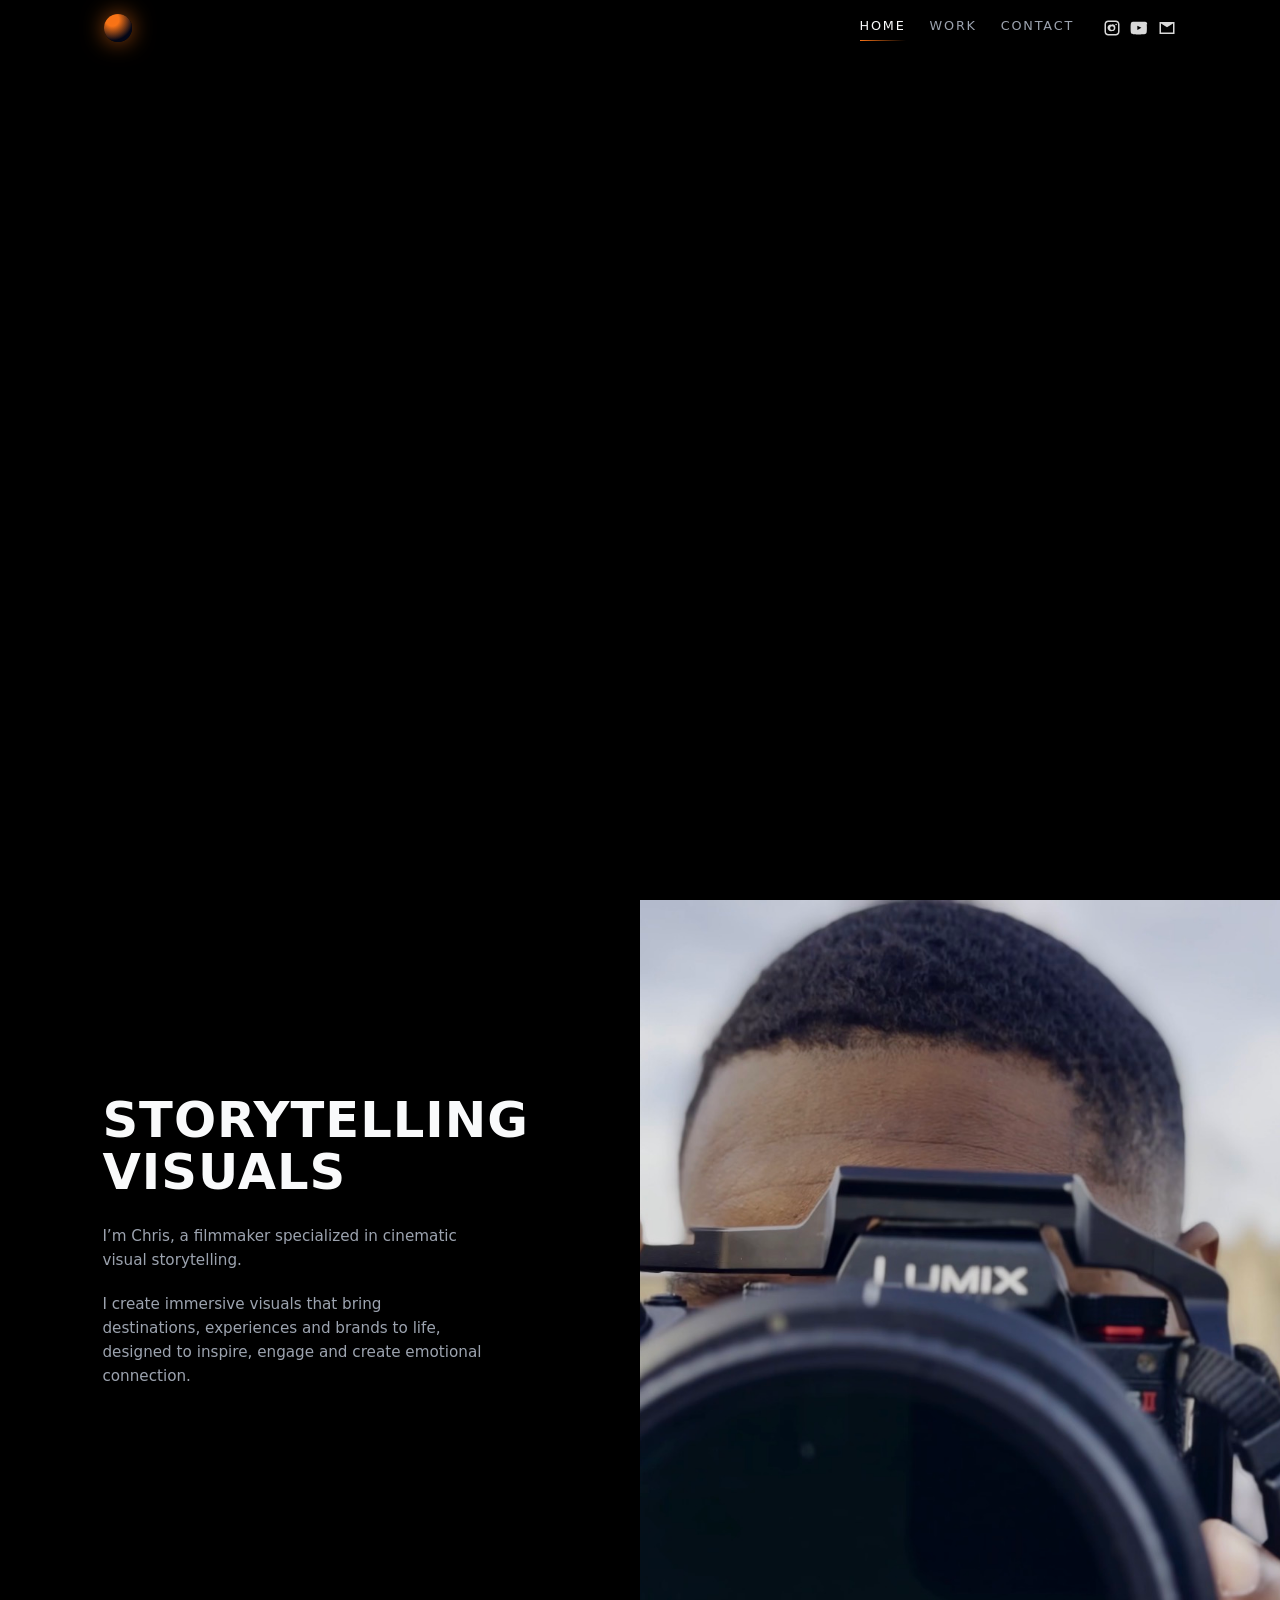
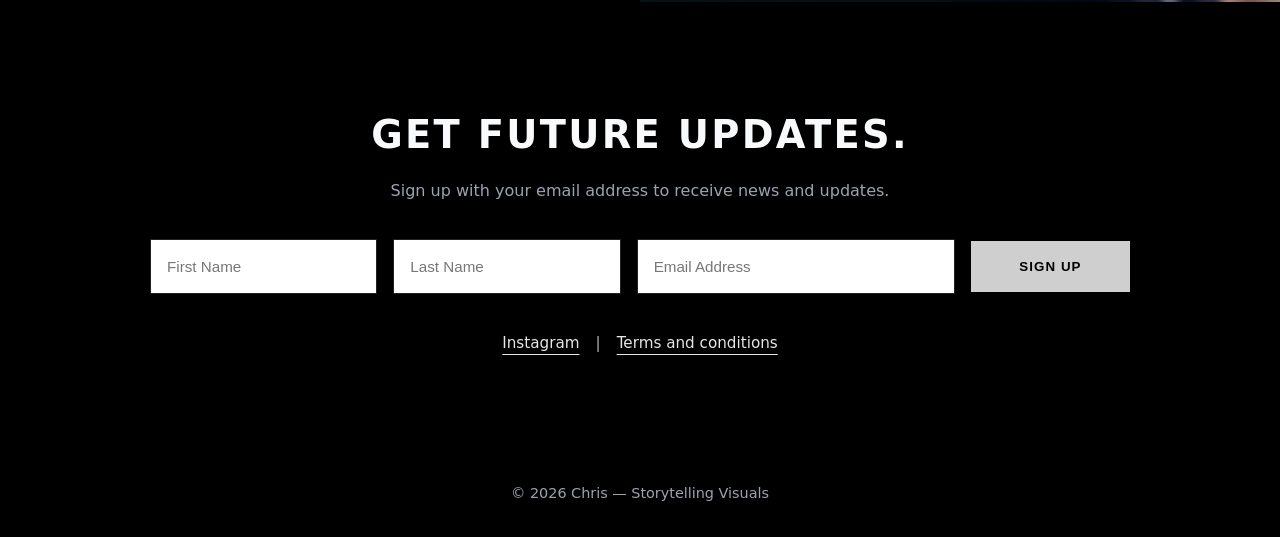
==== index.html @ 480514e5 "remonter racine" ====
<!DOCTYPE html>
<html lang="en">
<head>
  <meta charset="UTF-8" />
  <title>Chris – Storytelling Visuals</title>
  <meta name="viewport" content="width=device-width, initial-scale=1" />
  <link rel="stylesheet" href="style.css" />
</head>
<body class="page">
  <header class="site-header">
    <div class="container">
      <nav class="nav">
        <a href="index.html" class="brand">
          <div class="brand-mark"></div>
          <div class="brand-text">
            <!-- CHANGE ICI : ton nom -->
            <span class="brand-name"></span>
            <!-- CHANGE ICI : ton rôle -->
            <span class="brand-role"></span>
          </div>
        </a>

        <div class="nav-right">
          <div class="nav-links">
            <a href="index.html" class="active">Home</a>
            <a href="work.html">Work</a>
            <a href="contact.html">Contact</a>
          </div>
          <div class="nav-social">
  <a href="https://instagram.com/visualsfromchris" target="_blank" aria-label="Instagram">
    <svg viewBox="0 0 24 24"><path d="M7 2C4.2 2 2 4.2 2 7v10c0 2.8 2.2 5 5 5h10c2.8 0 5-2.2 5-5V7c0-2.8-2.2-5-5-5H7zm10 2c1.7 0 3 1.3 3 3v10c0 1.7-1.3 3-3 3H7c-1.7 0-3-1.3-3-3V7c0-1.7 1.3-3 3-3h10zm-5 3.5A4.5 4.5 0 1 0 12 16a4.5 4.5 0 0 0 0-9zm0 2A2.5 2.5 0 1 1 9.5 12 2.5 2.5 0 0 1 12 9.5zM17.5 6.2a1.1 1.1 0 1 0 0 2.2 1.1 1.1 0 0 0 0-2.2z"/></svg>
  </a>

  <a href="https://youtube.com/@visualsfromchris" target="_blank" aria-label="YouTube">
    <svg viewBox="0 0 24 24"><path d="M23 7s-.2-1.7-.8-2.4c-.8-.8-1.7-.8-2.1-.9C16.8 3.5 12 3.5 12 3.5h0s-4.8 0-8.1.2c-.4.1-1.3.1-2.1.9C1.2 5.3 1 7 1 7S.8 9 .8 11v2c0 2 .2 4 .2 4s.2 1.7.8 2.4c.8.8 1.9.8 2.4.9 1.7.2 7.1.2 7.1.2s4.8 0 8.1-.2c.4-.1 1.3-.1 2.1-.9.6-.7.8-2.4.8-2.4s.2-2 .2-4v-2c0-2-.2-4-.2-4zM9.8 14.6V8.9l5.4 2.9-5.4 2.8z"/></svg>
  </a>

  <a href="mailto:chris.rec709@gmail.com" aria-label="Email">
    <svg viewBox="0 0 24 24"><path d="M2 4h20v16H2V4zm10 7L4 6v12h16V6l-8 5z"/></svg>
  </a>
</div>
</div>

        <!-- Bouton mobile -->
        <button class="nav-toggle" aria-label="Open menu" onclick="toggleMenu()">☰</button>
      </nav>
    </div>

    <!-- MENU OVERLAY MOBILE -->
    <div id="nav-mobile" class="nav-mobile">
      <button class="nav-close" aria-label="Close menu" onclick="toggleMenu()">✕</button>

      <div class="nav-mobile-main">
        <a href="index.html" onclick="toggleMenu()">Home</a>
        <a href="work.html" onclick="toggleMenu()">Work</a>
        <a href="contact.html" onclick="toggleMenu()">Contact</a>
      </div>

      <div class="nav-mobile-footer">
        <a href="https://instagram.com/visualsfromchris" target="_blank" rel="noopener">Instagram</a>
        <a href="https://youtube.com/@visualsfromchris" target="_blank" rel="noopener">YouTube</a>
        <a href="chris.rec709@gmail.com">Email</a>
      </div>
    </div>
  </header>

  <main>
    <!-- HERO VIDÉO PLEIN ÉCRAN SOUS LE HEADER -->
    <section class="hero hero-full">
      <video
        src="assets/hero.mp4"
        autoplay
        muted
        loop
        playsinline
      ></video>
    </section>

    <!-- INTRO (Roy split layout) -->
<section class="intro-split">
  <div class="intro-left">
    <div class="intro-left-inner">
      <h1 class="intro-title">STORYTELLING<br>VISUALS</h1>

      <p class="intro-text">
        I’m Chris, a filmmaker specialized in cinematic visual storytelling.
      </p>
      <p class="intro-text">
        I create immersive visuals that bring destinations, experiences and brands to life,
        designed to inspire, engage and create emotional connection.
      </p>
    </div>
  </div>

  <div class="intro-right" style="background-image:url('assets/intro.jpg');"></div>
</section>



    <!-- NEWSLETTER / UPDATES (Roy style) -->
<section class="updates">
  <div class="updates-inner">

    <!-- (Optionnel) Logos au-dessus comme Roy : si tu veux les garder, laisse ta section "clients" juste au-dessus -->
    <h2 class="updates-title">GET FUTURE UPDATES.</h2>
    <p class="updates-subtitle">Sign up with your email address to receive news and updates.</p>

    <form class="updates-form">
      <input type="text" name="firstName" placeholder="First Name" autocomplete="given-name" />
      <input type="text" name="lastName" placeholder="Last Name" autocomplete="family-name" />
      <input type="email" name="email" placeholder="Email Address" autocomplete="email" required />
      <button type="submit">SIGN UP</button>
    </form>

    <div class="updates-links">
      <a href="https://instagram.com" target="_blank" rel="noopener">Instagram</a>
      <span class="sep">|</span>
      <a href="terms.html">Terms and conditions</a>
    </div>

  </div>
</section>

  </main>

  <footer class="site-footer-min">
  <span>© <span id="year"></span> Chris — Storytelling Visuals</span>
</footer>


  <script>
    // année auto
    const yearEl = document.getElementById("year");
    if (yearEl) {
      yearEl.textContent = new Date().getFullYear();
    }

    function toggleMenu() {
      const nav = document.getElementById("nav-mobile");
      const toggleBtn = document.querySelector(".nav-toggle");
      const isOpen = nav.classList.contains("open");

      if (isOpen) {
        nav.classList.remove("open");
        if (toggleBtn) toggleBtn.textContent = "☰";
        document.body.style.overflow = "";      // re-active le scroll
      } else {
        nav.classList.add("open");
        if (toggleBtn) toggleBtn.textContent = "✕";
        document.body.style.overflow = "hidden"; // bloque le scroll derrière le menu
      }
    }
  </script>
</body>
</html>
---- style.css ----
/* ---------- Variables ---------- */
:root {
  --bg: #050608;
  --bg-soft: #0b0d10;
  --text: #f9fafb;
  --muted: #9ca3af;
  --accent: #f97316;
  --border-subtle: rgba(148, 163, 184, 0.2);
  --radius-lg: 24px;
  --radius-pill: 999px;
  --shadow-soft: 0 18px 40px rgba(0, 0, 0, 0.55);
}

/* ---------- Reset simple ---------- */
*,
*::before,
*::after {
  box-sizing: border-box;
}

html, body {
  margin: 0;
  padding: 0;
 
  width: 100%;
  overflow-x: hidden;   /* pas de débordement horizontal */
  overflow-y: auto;     /* scrollbar verticale normale */
}

body {
  font-family: system-ui, -apple-system, BlinkMacSystemFont, "SF Pro Text", sans-serif;
  background: radial-gradient(circle at top, #111827 0, #020617 55%);
  color: var(--text);
  line-height: 1.6;
}

/* ---------- Layout global ---------- */
.page {
  min-height: auto;
  display: flex;
  flex-direction: column;
}

.container {
  width: 100%;
  max-width: 1120px;
  margin: 0 auto;
  padding: 0 1.5rem;
}

main {
  padding-top: 0;
  margin: 0;
}

/* ---------- Header + nav ---------- */
.site-header {
  position: fixed;
  top: 0;
  left: 0;
  right: 0;
  z-index: 30;
  background: linear-gradient(
    to bottom,
    rgba(0, 0, 0, 0.7),
    rgba(0, 0, 0, 0.0)
  );
  border-bottom: none;
}

.nav {
  display: flex;
  align-items: center;
  justify-content: space-between;
  padding: 0.9rem 0;
}

/* logo */
.brand {
  display: flex;
  align-items: center;
  gap: 0.6rem;
}

.brand-mark {
  width: 28px;
  height: 28px;
  border-radius: 999px;
  background: radial-gradient(circle at 30% 20%, #f97316 0, #f97316 22%, #020617 70%);
  box-shadow: 0 0 22px rgba(249, 115, 22, 0.65);
}

.brand-text {
  display: flex;
  flex-direction: column;
}

.brand-name {
  font-size: 0.95rem;
  letter-spacing: 0.12em;
  text-transform: uppercase;
}

.brand-role {
  font-size: 0.75rem;
  color: var(--muted);
}

/* nav links */
.nav-right {
  display: flex;
  align-items: center;
  gap: 1.8rem;
}

/* desktop links */
.nav-links {
  display: flex;
  align-items: center;
  gap: 1.5rem;
  font-size: 0.8rem;
  text-transform: uppercase;
  letter-spacing: 0.14em;
}

.nav-links a {
  text-decoration: none;
  color: var(--muted);
  position: relative;
  padding-bottom: 0.25rem;
}

.nav-links a:hover {
  color: var(--text);
}

.nav-links a.active {
  color: var(--text);
}

.nav-links a::after {
  content: "";
  position: absolute;
  left: 0;
  bottom: 0;
  height: 1px;
  width: 0;
  background: linear-gradient(to right, var(--accent), transparent);
  transition: width 0.18s ease;
}

.nav-links a:hover::after,
.nav-links a.active::after {
  width: 100%;
}

/* socials */
.nav-social {
  display: flex;
  align-items: center;
  gap: 0.6rem;
  font-size: 0.8rem;
}

.nav-social a{
  width: 18px;
  height: 18px;
  display: inline-flex;
  align-items: center;
  justify-content: center;
  opacity: 0.85;
  transition: opacity .25s ease, transform .25s ease;
}

.nav-social a:hover{
  opacity: 1;
  transform: translateY(-1px);
}

.nav-social svg{
  width: 100%;
  height: 100%;
  fill: currentColor;
}


/* bouton burger */
.nav-toggle {
  display: none;
  font-size: 1.4rem;
  cursor: pointer;
  background: none;
  border: none;
  color: var(--text);
}

/* MENU OVERLAY MOBILE */
.nav-mobile {
  position: fixed;
  inset: 0;                /* top:0; right:0; bottom:0; left:0; */
  background: #f9fafb;
  color: #000;
  display: none;           /* caché par défaut */
  flex-direction: column;
  justify-content: space-between;
  padding: 2rem 2rem 2.5rem;
  z-index: 40;
}

.nav-mobile.open {
  display: flex;
}

.nav-close {
  align-self: flex-end;
  background: none;
  border: none;
  font-size: 1.6rem;
  cursor: pointer;
  color: #000;
}

.nav-mobile-main {
  flex: 1;
  display: flex;
  flex-direction: column;
  justify-content: center;
  gap: 1.5rem;
}

.nav-mobile-main a {
  text-decoration: none;
  font-size: 2rem;
  letter-spacing: 0.12em;
  text-transform: uppercase;
  color: #000;
}

.nav-mobile-main a:hover {
  opacity: 0.7;
}

.nav-mobile-footer {
  display: flex;
  gap: 1rem;
  font-size: 0.9rem;
}

.nav-mobile-footer a {
  text-decoration: none;
  color: #000;
}

.nav-mobile-footer a:hover {
  text-decoration: underline;
}

/* ---------- Sections / textes ---------- */
.section {
  padding: 3.5rem 0 4rem;
}

.section-kicker {
  text-transform: uppercase;
  letter-spacing: 0.24em;
  font-size: 0.7rem;
  color: var(--muted);
}

.section-title {
  font-size: clamp(2.3rem, 4vw, 3rem);
  margin: 0.4rem 0 0.8rem;
}

.section-title .highlight {
  background: linear-gradient(to right, #f97316, #fb923c);
  -webkit-background-clip: text;
  color: transparent;
}

.section-intro {
  max-width: 540px;
  font-size: 0.97rem;
  color: var(--muted);
}

/* ---------- Boutons ---------- */
.btn {
  display: inline-flex;
  align-items: center;
  justify-content: center;
  gap: 0.3rem;
  padding: 0.7rem 1.3rem;
  border-radius: var(--radius-pill);
  border: 1px solid var(--border-subtle);
  font-size: 0.8rem;
  text-transform: uppercase;
  letter-spacing: 0.16em;
  cursor: pointer;
  text-decoration: none;
  color: var(--text);
  background: rgba(15, 23, 42, 0.7);
  box-shadow: 0 10px 25px rgba(0, 0, 0, 0.4);
  transition: background 0.17s ease, transform 0.17s ease, box-shadow 0.17s ease;
}

.btn:hover {
  transform: translateY(-1px);
  box-shadow: 0 17px 35px rgba(0, 0, 0, 0.55);
}

.btn-primary {
  background: linear-gradient(to right, #f97316, #fb923c);
  border-color: transparent;
  color: #111827;
}

.btn-ghost {
  background: transparent;
}

/* ---------- HERO VIDÉO PLEIN ÉCRAN ---------- */
.hero {
  padding: 0;
  margin: 0;
}

.hero-full {
  position: relative;
  width: 100%;
  height: 100vh;       /* la vidéo remplit la fenêtre */
  overflow: hidden;
  background: #000;
}

.hero-full video {
  width: 100%;
  height: 100%;
  object-fit: cover;
  display: block;
  background-color: #000;
}

/* ---------- Clients ---------- */
.clients {
  padding: 0 0 4rem;
}

.clients-row {
  display: flex;
  flex-wrap: wrap;
  gap: 1.5rem;
  align-items: center;
  margin-top: 1.5rem;
}

.client-logo {
  height: 26px;
  opacity: 0.7;
  filter: grayscale(1);
}

/* ---------- Newsletter simple ---------- */
.newsletter {
  padding: 0 0 4rem;
}

.newsletter-card {
  border-radius: var(--radius-lg);
  background: radial-gradient(circle at top left, #111827 0, #020617 55%);
  border: 1px solid var(--border-subtle);
  padding: 2rem 1.5rem;
  max-width: 520px;
}

.news-form {
  margin-top: 1.4rem;
  display: flex;
  flex-wrap: wrap;
  gap: 0.8rem;
}

.news-form input {
  flex: 1;
  min-width: 170px;
  padding: 0.65rem 0.9rem;
  border-radius: 999px;
  border: 1px solid rgba(55, 65, 81, 0.8);
  background: #020617;
  color: var(--text);
  font-size: 0.85rem;
}

.news-form input::placeholder {
  color: var(--muted);
}

/* ---------- Work ---------- */
.work-grid {
  display: grid;
  grid-template-columns: repeat(auto-fit, minmax(260px, 1fr));
  gap: 1.7rem;
}

.work-card {
  border-radius: var(--radius-lg);
  overflow: hidden;
  background: #020617;
  border: 1px solid var(--border-subtle);
  box-shadow: var(--shadow-soft);
  display: flex;
  flex-direction: column;
}

.work-thumb {
  position: relative;
  overflow: hidden;
}

.work-thumb img {
  width: 100%;
  display: block;
  height: 220px;
  object-fit: cover;
  transition: transform 0.25s ease;
}

.work-card:hover .work-thumb img {
  transform: scale(1.05);
}

.work-info {
  padding: 1.1rem 1.2rem 1.2rem;
}

.work-title {
  font-size: 0.95rem;
  letter-spacing: 0.12em;
  text-transform: uppercase;
  margin-bottom: 0.4rem;
}

.work-meta {
  font-size: 0.8rem;
  color: var(--muted);
}

/* ---------- Contact ---------- */
.contact-grid {
  display: grid;
  grid-template-columns: minmax(0, 1.1fr) minmax(0, 1fr);
  gap: 2.5rem;
  align-items: flex-start;
}

.contact-card {
  border-radius: var(--radius-lg);
  background: radial-gradient(circle at top left, #111827 0, #020617 55%);
  border: 1px solid var(--border-subtle);
  padding: 1.8rem 1.6rem 2rem;
  box-shadow: var(--shadow-soft);
}

.form-field {
  display: flex;
  flex-direction: column;
  gap: 0.3rem;
  margin-bottom: 1rem;
}

.form-field label {
  font-size: 0.8rem;
  letter-spacing: 0.12em;
  text-transform: uppercase;
  color: var(--muted);
}

.form-field input,
.form-field textarea {
  border-radius: 14px;
  border: 1px solid rgba(55, 65, 81, 0.9);
  background: #020617;
  color: var(--text);
  padding: 0.7rem 0.8rem;
  font-size: 0.9rem;
  resize: vertical;
  min-height: 44px;
}

.form-field textarea {
  min-height: 120px;
}

.form-field input::placeholder,
.form-field textarea::placeholder {
  color: var(--muted);
}

/* ---------- Footer ---------- */
.site-footer {
  padding: 1.5rem 0 2rem;
  border-top: 1px solid rgba(148, 163, 184, 0.12);
  font-size: 0.8rem;
  color: var(--muted);
}

.footer-row {
  display: flex;
  align-items: center;
  justify-content: space-between;
  gap: 1rem;
  flex-wrap: wrap;
}

/* ---------- Responsive ---------- */
@media (max-width: 768px) {
  .nav-right {
    display: none;   /* on cache les liens inline */
  }

  .nav-toggle {
    display: block;  /* on affiche le burger */
  }

  .section {
    padding: 2.8rem 0 3.2rem;
  }
}

/* Scrollbar style (Safari, Chrome, Edge) */
::-webkit-scrollbar {
  width: 8px;               /* épaisseur */
  height: 8px;
}

::-webkit-scrollbar-track {
  background: transparent;   /* invisible comme macOS */
}

::-webkit-scrollbar-thumb {
  background: rgba(110, 110, 110, 0.55);  /* gris Apple */
  border-radius: 20px;                     /* arrondi */
}

::-webkit-scrollbar-thumb:hover {
  background: rgba(140, 140, 140, 0.65);   /* gris plus clair au survol */
}
/* ---------- PAGE WORK : TUILES PLEINE LARGEUR ---------- */

.work-main {
  flex: 1;
  padding-top: 72px;  /* laisse la place au header fixe */
  margin: 0;
}

.work-list {
  padding-top: 0;
  padding-bottom: 3.5rem;
}

.work-tiles {
  display: flex;
  flex-direction: column;
  gap: 1.5rem;
}

/* tuile = bande horizontale pleine largeur */
.work-tile {
  width: 100%;
  min-height: 260px;
  background-size: cover;
  background-position: center center;
  background-repeat: no-repeat;
  display: flex;
  align-items: center;
}

/* lien texte centré verticalement, à gauche */
.work-tile-title {
  margin-left: 8%;
  text-decoration: none;
  color: #f9fafb;
  font-size: 1.6rem;
  font-weight: 700;
  text-transform: uppercase;
  letter-spacing: 0.16em;
  text-shadow: 0 0 18px rgba(0, 0, 0, 0.9);
  border-bottom: 2px solid #f9fafb;
  padding-bottom: 0.2rem;
}

.work-tile-title:hover {
  opacity: 0.8;
}

/* mobile */
@media (max-width: 768px) {
  .work-tile {
    min-height: 200px;
  }

  .work-tile-title {
    font-size: 1.1rem;
    margin-left: 6%;
    letter-spacing: 0.12em;
  }
}
/* ---------- PAGES PROJET ---------- */

.project-hero {
  padding-top: 0;
  padding-bottom: 2.5rem;
  background: #000;
}

.project-video-frame {
  max-width: 1080px;
  margin: 0 auto;
  padding: 4.5rem 1.5rem 2rem;
}

.project-video-frame video {
  width: 100%;
  height: auto;
  display: block;
  border-radius: 12px;
  background: #000;
}

/* texte du projet */
.project-text-section {
  padding-top: 2rem;
  padding-bottom: 2rem;
}

.project-text h1 {
  font-size: clamp(2.1rem, 4vw, 2.6rem);
  margin-bottom: 0.8rem;
}

.project-text p {
  max-width: 720px;
  font-size: 0.98rem;
  color: var(--muted);
}

/* galerie 8 emplacements */
.project-gallery-section {
  padding-top: 1rem;
  padding-bottom: 4rem;
}

.project-gallery {
  display: grid;
  grid-template-columns: repeat(4, minmax(0, 1fr));
  gap: 1rem;
}

.project-media {
  background: #020617;
  border-radius: 10px;
  overflow: hidden;
  aspect-ratio: 4 / 3;
  display: flex;
  align-items: center;
  justify-content: center;
}

.project-media img,
.project-media video {
  width: 100%;
  height: 100%;
  object-fit: cover;
  display: block;
}

/* mobile / tablette */
@media (max-width: 1024px) {
  .project-gallery {
    grid-template-columns: repeat(2, minmax(0, 1fr));
  }

  .project-video-frame {
    padding-top: 3.5rem;
  }
}

@media (max-width: 640px) {
  .project-gallery {
    grid-template-columns: repeat(2, minmax(0, 1fr));
    gap: 0.7rem;
  }

  .project-video-frame {
    padding-top: 3rem;
    padding-left: 1rem;
    padding-right: 1rem;
  }
}
/* =========================
   ROY INTRO SPLIT
   ========================= */

.intro-split{
  width: 100%;
  display: grid;
  grid-template-columns: 1fr 1fr;
  min-height: 78vh;              /* ajuste: 70vh / 85vh selon ton goût */
  background: #000;              /* base noire */
}

/* Colonne gauche (bloc noir + padding large) */
.intro-left{
  background: #000;
  display: flex;
  align-items: center;           /* Roy vibe: contenu centré verticalement */
}

.intro-left-inner{
  width: 100%;
  max-width: 560px;
  padding: clamp(3.5rem, 6vw, 6rem);
  padding-left: clamp(3.5rem, 8vw, 8rem); /* plus de “vide” comme Roy */
}

/* Titres + texte (plus proche Roy) */
.intro-title{
  margin: 0 0 1.6rem;
  font-size: clamp(2.3rem, 4.2vw, 3.1rem);
  line-height: 1.05;
  letter-spacing: 0.02em;
  text-transform: uppercase;
}

.intro-text{
  margin: 0 0 1.2rem;
  max-width: 520px;
  font-size: 0.95rem;
  color: var(--muted);
}

/* Colonne droite : image plein cadre */
.intro-right{
  background-size: cover;
  background-position: center;
  background-repeat: no-repeat;
  min-height: 78vh;
}

/* Mobile: texte puis image dessous */
@media (max-width: 900px){
  .intro-split{
    grid-template-columns: 1fr;
    min-height: auto;
  }

  .intro-left{
    align-items: flex-start;
  }

  .intro-left-inner{
    max-width: 680px;
    padding: 3rem 1.5rem 2rem;
  }

  .intro-right{
    min-height: 52vh;
  }
}
/* =========================
   ROY UPDATES (newsletter)
   ========================= */

.updates{
  background: #000;
  padding: clamp(4rem, 8vw, 7rem) 1.5rem;
}

.updates-inner{
  max-width: 1180px;
  margin: 0 auto;
  text-align: center;
}

.updates-title{
  margin: 0 0 0.75rem;
  font-size: clamp(1.6rem, 3.2vw, 2.4rem);
  letter-spacing: 0.06em;
  text-transform: uppercase;
}

.updates-subtitle{
  margin: 0 0 2.25rem;
  font-size: 1rem;
  color: var(--muted);
}

/* Form en 4 colonnes (Roy) */
.updates-form{
  display: grid;
  grid-template-columns: 1fr 1fr 1.4fr 0.7fr;
  gap: 1rem;
  align-items: center;
  max-width: 980px;
  margin: 0 auto 2.25rem;
}

.updates-form input{
  width: 100%;
  padding: 1.1rem 1rem;
  border: 1px solid #222;
  background: #fff;
  color: #000;
  outline: none;
  border-radius: 0; /* Roy: carré */
  font-size: 0.95rem;
}

.updates-form input::placeholder{
  color: #777;
}

.updates-form button{
  width: 100%;
  padding: 1.1rem 1rem;
  border: 0;
  background: #cfcfcf; /* Roy: bouton gris */
  color: #000;
  border-radius: 0;
  font-weight: 700;
  letter-spacing: 0.08em;
  text-transform: uppercase;
  cursor: pointer;
}

.updates-form button:hover{
  filter: brightness(0.95);
}

/* Liens centrés (Instagram | Terms...) */
.updates-links{
  display: inline-flex;
  gap: 1rem;
  align-items: center;
  font-size: 0.95rem;
}

.updates-links a{
  color: #fff;
  text-decoration: underline;
  text-underline-offset: 6px;
  opacity: 0.9;
}

.updates-links .sep{
  opacity: 0.7;
}

/* Responsive : stack propre en mobile */
@media (max-width: 900px){
  .updates-form{
    grid-template-columns: 1fr;
  }
}

/* =========================
   Footer minimal
   ========================= */

.site-footer-min{
  background: #000;
  padding: 1.5rem 1.5rem 2rem;
  text-align: center;
  color: var(--muted);
  font-size: 0.9rem;
}
/* =========================
   CONTACT (Roy split + newsletter UI)
   ========================= */

.contact-split{
  width: 100%;
  display: grid;
  grid-template-columns: 1fr 1fr;
  min-height: auto;
  background: #000;
}

/* gauche: identique intro */
.contact-left{
  background: #000;
  display: flex;
  align-items: center;
}

.contact-left-inner{
  width: 100%;
  max-width: 560px;
  padding: clamp(3.5rem, 6vw, 6rem);
  padding-left: clamp(3.5rem, 8vw, 8rem);
}

.contact-title{
  margin: 0 0 1.6rem;
  font-size: clamp(2.3rem, 4.2vw, 3.1rem);
  line-height: 1.05;
  letter-spacing: 0.02em;
  text-transform: uppercase;
}

.contact-text{
  margin: 0 0 1.2rem;
  max-width: 520px;
  font-size: 0.95rem;
  color: var(--muted);
}

/* droite: zone formulaire */
.contact-right{
  background: #000;
  display: flex;
  align-items: center;
  justify-content: center;
  padding: clamp(2.5rem, 5vw, 4rem);
}

.contact-form-wrap{
  width: 100%;
  max-width: 620px;
  text-align: center;
}

.contact-form-title{
  margin: 0 0 0.75rem;
  font-size: clamp(1.4rem, 2.8vw, 2rem);
  letter-spacing: 0.06em;
  text-transform: uppercase;
}

.contact-form-subtitle{
  margin: 0 0 2rem;
  color: var(--muted);
}

/* Form style newsletter */
.contact-form{
  display: grid;
  grid-template-columns: 1fr 1fr;
  gap: 1rem;
  margin: 0 auto 2rem;
}

.contact-form input,
.contact-form textarea{
  width: 100%;
  padding: 1.1rem 1rem;
  border: 1px solid #222;
  background: #fff;
  color: #000;
  outline: none;
  border-radius: 0;
  font-size: 0.95rem;
}

.contact-form textarea{
  grid-column: 1 / -1;
  resize: vertical;
  min-height: 160px;
}

.contact-form input::placeholder,
.contact-form textarea::placeholder{
  color: #777;
}

.contact-form button{
  grid-column: 1 / -1;
  width: 100%;
  padding: 1.1rem 1rem;
  border: 0;
  background: #cfcfcf;
  color: #000;
  border-radius: 0;
  font-weight: 700;
  letter-spacing: 0.08em;
  text-transform: uppercase;
  cursor: pointer;
}

.contact-form button:hover{
  filter: brightness(0.95);
}

/* liens bas */
.contact-links{
  display: inline-flex;
  gap: 1rem;
  align-items: center;
  font-size: 0.95rem;
}

.contact-links a{
  color: #fff;
  text-decoration: underline;
  text-underline-offset: 6px;
  opacity: 0.9;
}

.contact-links .sep{
  opacity: 0.7;
}

/* Responsive */
@media (max-width: 900px){
  .contact-split{
    grid-template-columns: 1fr;
    min-height: auto;
  }

  .contact-left{
    align-items: flex-start;
  }

  .contact-left-inner{
    max-width: 680px;
    padding: 3rem 1.5rem 2rem;
  }

  .contact-right{
    padding: 2rem 1.5rem 3rem;
  }

  .contact-form{
    grid-template-columns: 1fr;
  }
}
/* FIX GAP BETWEEN HEADER AND CONTACT SECTION */

main {
  margin-top: 0;
  padding-top: 0;
}

/* ===== FINAL FIX : CONTACT ===== */
.contact-page main {
  flex: 0 0 auto;
}
/* Contact – compensate fixed header (desktop only) */
@media (min-width: 900px) {
  .contact-page .contact-split {
    padding-top: 100px; /* ≈ hauteur réelle de ton header */
  }
/* Force icon color (Instagram / YouTube / Mail) */
.nav-social a {
  color: #fff;          /* ou var(--text) si tu as une variable */
  text-decoration: none;
}

/* =========================
   TERMS PAGE (Roy editorial)
   ========================= */

.terms-hero{
  background:#000;
  padding: clamp(6rem, 10vw, 8rem) 1.5rem 4rem;
}

.terms-hero-inner{
  max-width: 1100px;
  margin: 0 auto;
}

.terms-title{
  font-size: clamp(2.2rem, 4vw, 3rem);
  letter-spacing: 0.08em;
  text-transform: uppercase;
}

/* Content */
.terms-content{
  background:#000;
  padding: 3rem 1.5rem 6rem;
}

.terms-inner{
  max-width: 820px;
  margin: 0 auto;
}

.terms-inner h2{
  margin: 0 0 0.5rem;
  font-size: 1.4rem;
}

.terms-inner h3{
  margin: 2.5rem 0 0.8rem;
  font-size: 1.1rem;
  text-transform: uppercase;
  letter-spacing: 0.05em;
}

.terms-inner p{
  margin: 0 0 1.2rem;
  line-height: 1.7;
  color: #eaeaea;
}

.terms-inner .muted{
  color: var(--muted);
}
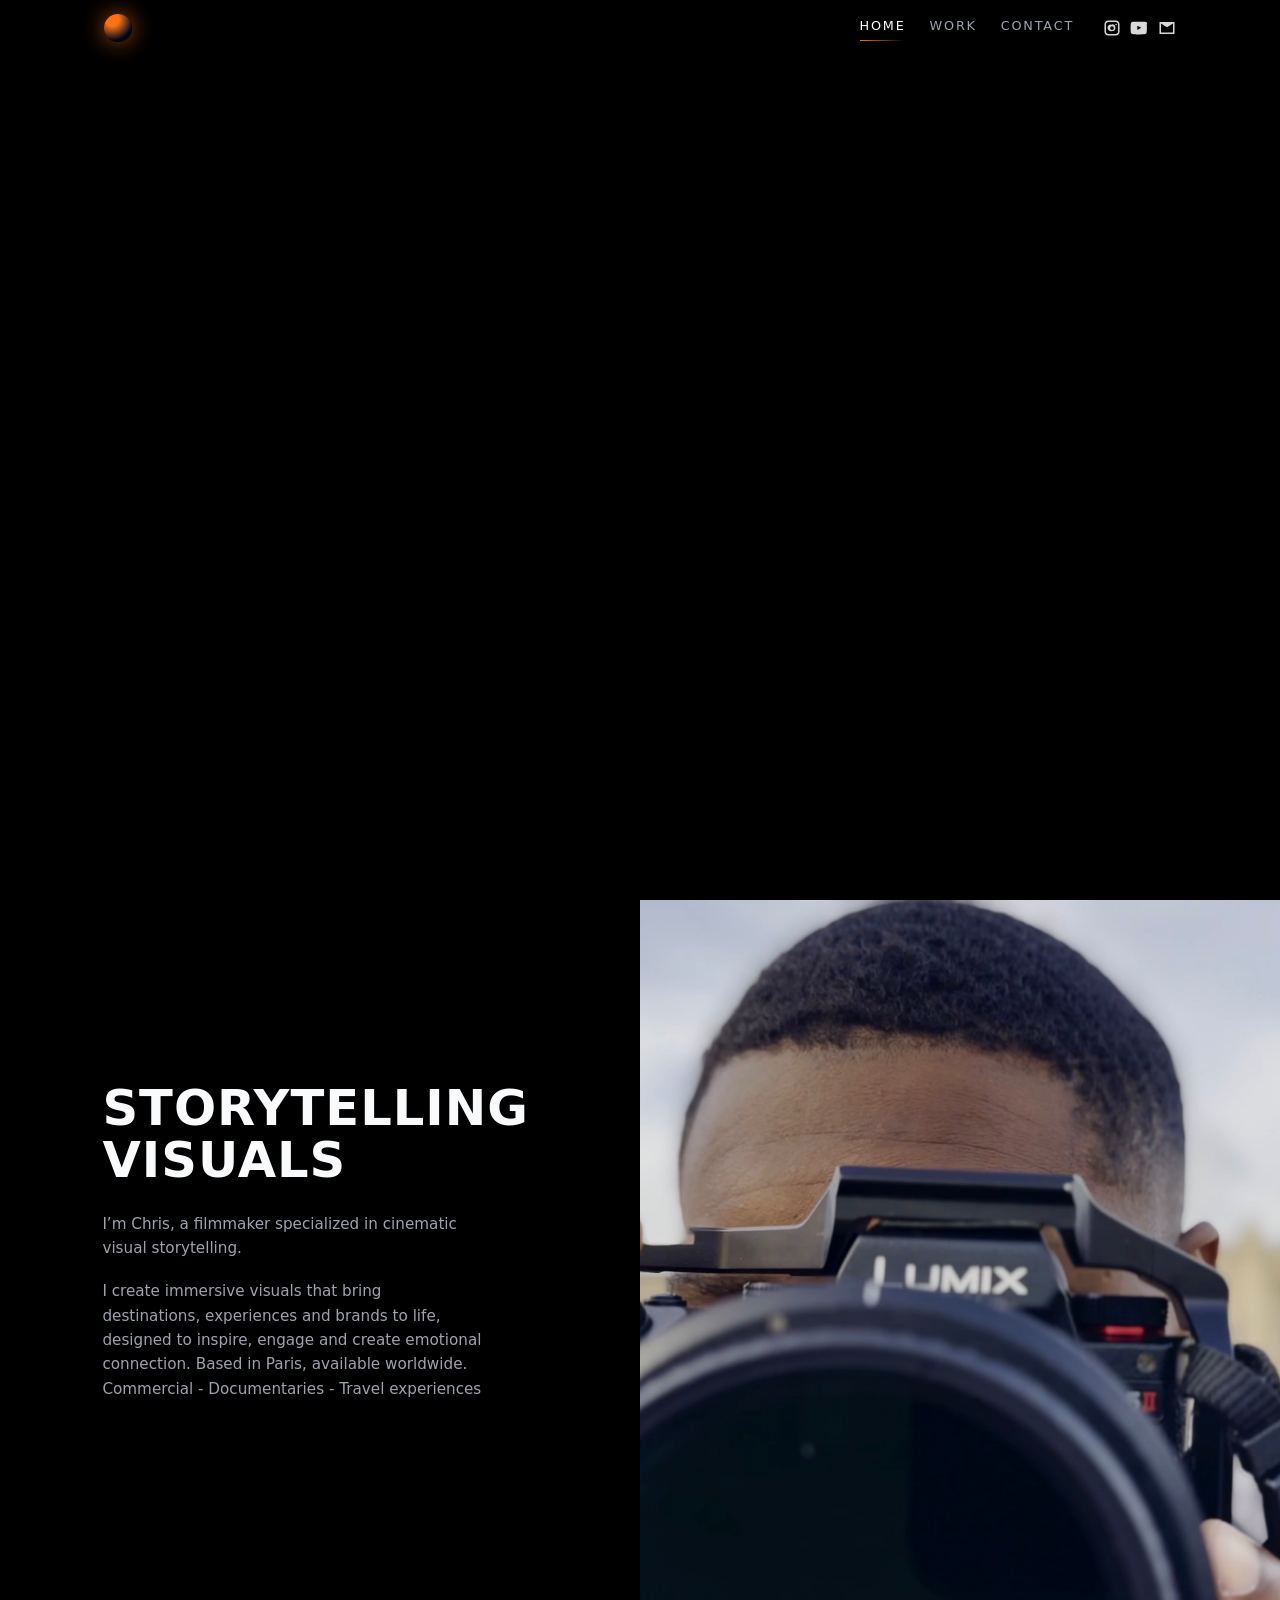
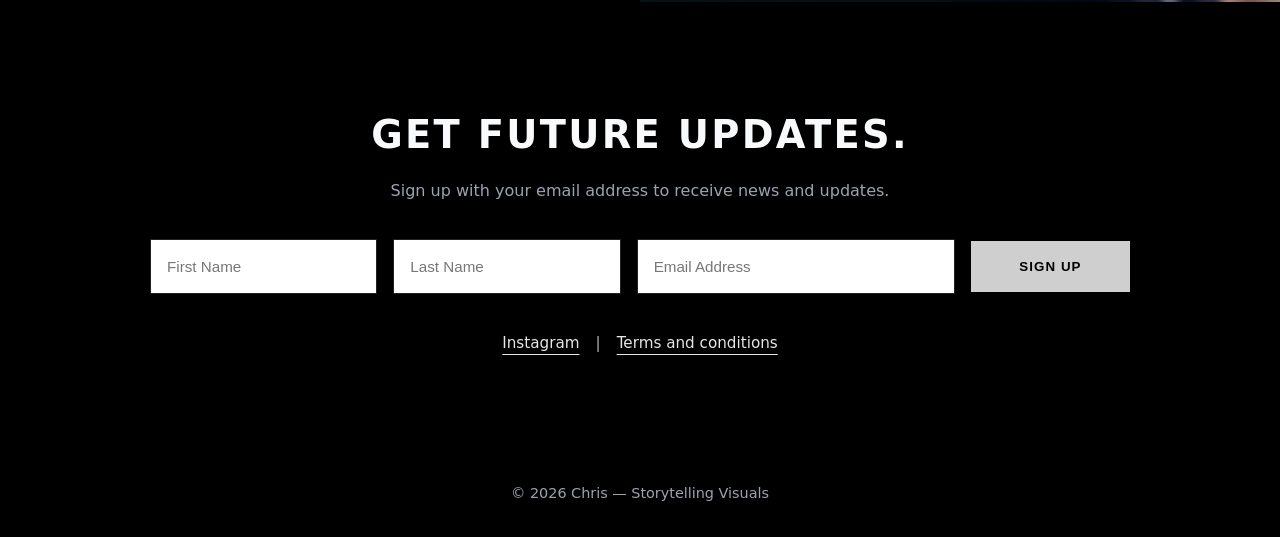
==== commit a2fe4822: "Update index.html" ====
--- a/index.html
+++ b/index.html
@@ -88,6 +88,9 @@
       <p class="intro-text">
         I create immersive visuals that bring destinations, experiences and brands to life,
         designed to inspire, engage and create emotional connection.
+        Based in Paris, available worldwide.
+        
+        Commercial - Documentaries - Travel experiences
       </p>
     </div>
   </div>
--- a/style.css
+++ b/style.css
@@ -328,17 +328,38 @@
 .hero-full {
   position: relative;
   width: 100%;
-  height: 100vh;       /* la vidéo remplit la fenêtre */
+  height: 100vh;
+  height: 100svh; /* meilleur sur mobile */
   overflow: hidden;
   background: #000;
 }
 
-.hero-full video {
+.hero-full video,
+.hero-video {
+  position: absolute;
+  inset: 0;
   width: 100%;
   height: 100%;
   object-fit: cover;
+  object-position: center center;
   display: block;
   background-color: #000;
+}
+
+/* ---------- HERO MOBILE FIX ---------- */
+@media (max-width: 768px) {
+  .hero-full {
+    height: 100svh;
+    min-height: 100svh;
+  }
+
+  .hero-full video,
+  .hero-video {
+    width: 100%;
+    height: 100%;
+    object-fit: cover;
+    object-position: center top;
+  }
 }
 
 /* ---------- Clients ---------- */
@@ -1055,6 +1076,7 @@
   color: #fff;          /* ou var(--text) si tu as une variable */
   text-decoration: none;
 }
+ } 
 
 /* =========================
    TERMS PAGE (Roy editorial)
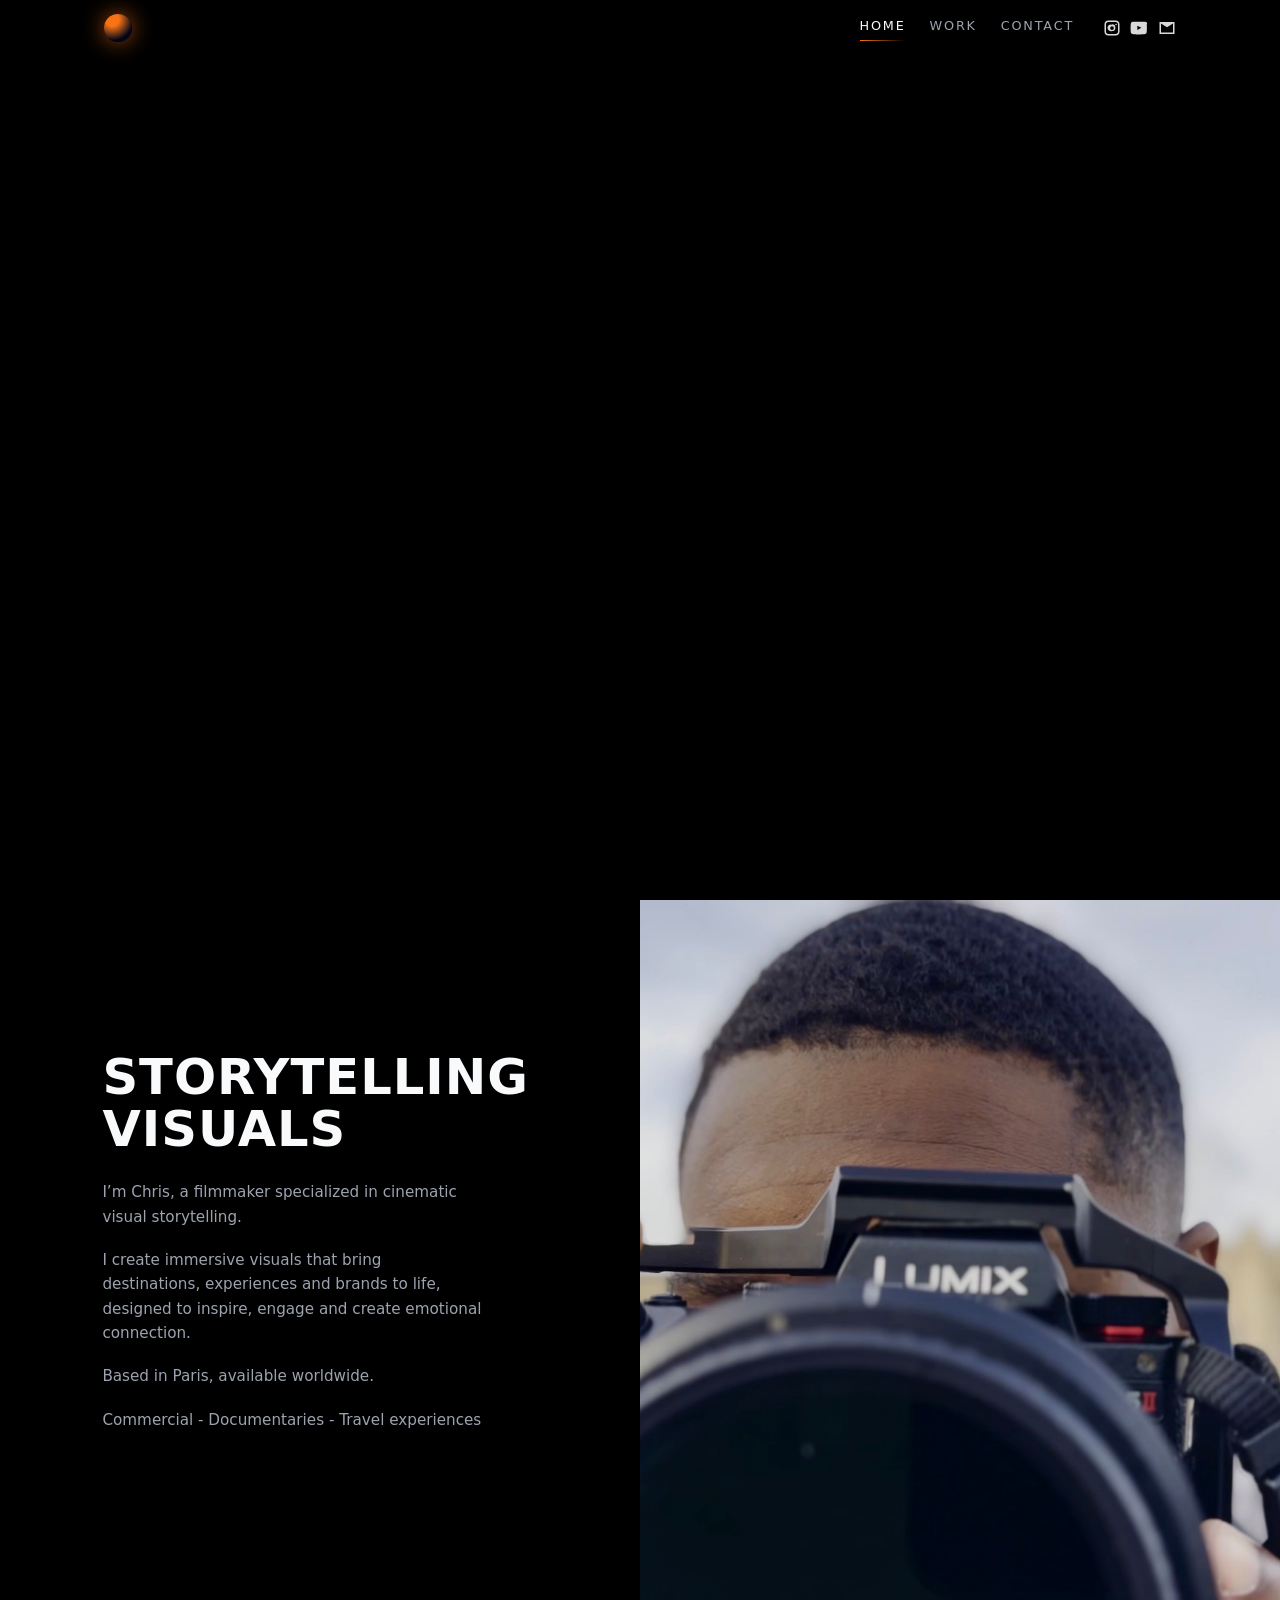
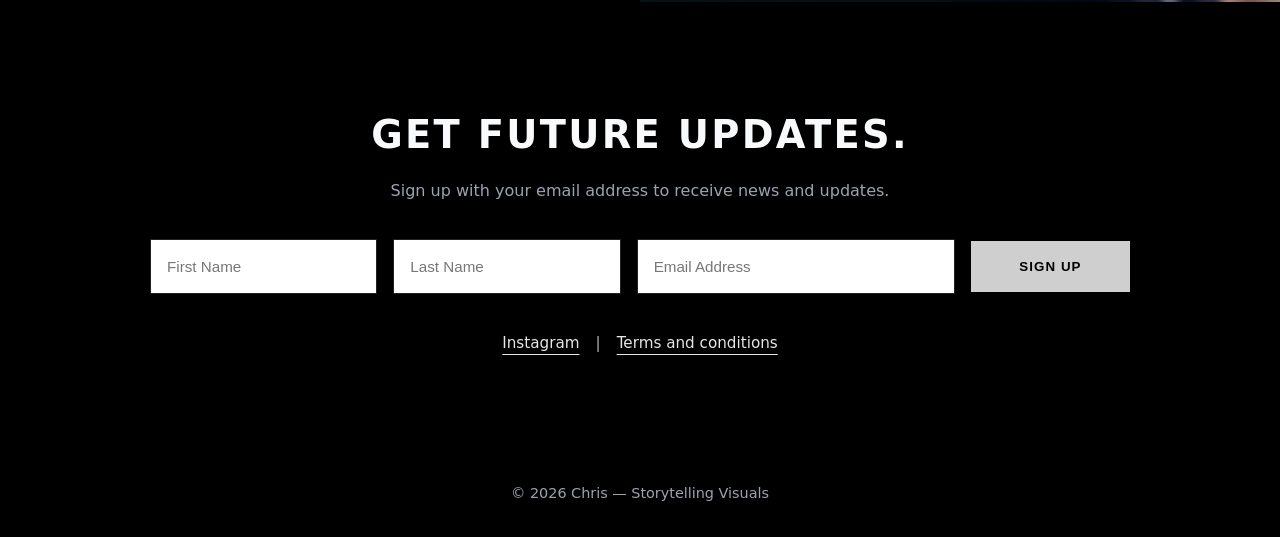
==== commit 72dead92: "Update index.html" ====
--- a/index.html
+++ b/index.html
@@ -88,9 +88,13 @@
       <p class="intro-text">
         I create immersive visuals that bring destinations, experiences and brands to life,
         designed to inspire, engage and create emotional connection.
+        </p>
+      <p class="intro-text">
         Based in Paris, available worldwide.
-        
+          </p>
+      <p class="intro-text">
         Commercial - Documentaries - Travel experiences
+        </p>  
       </p>
     </div>
   </div>
